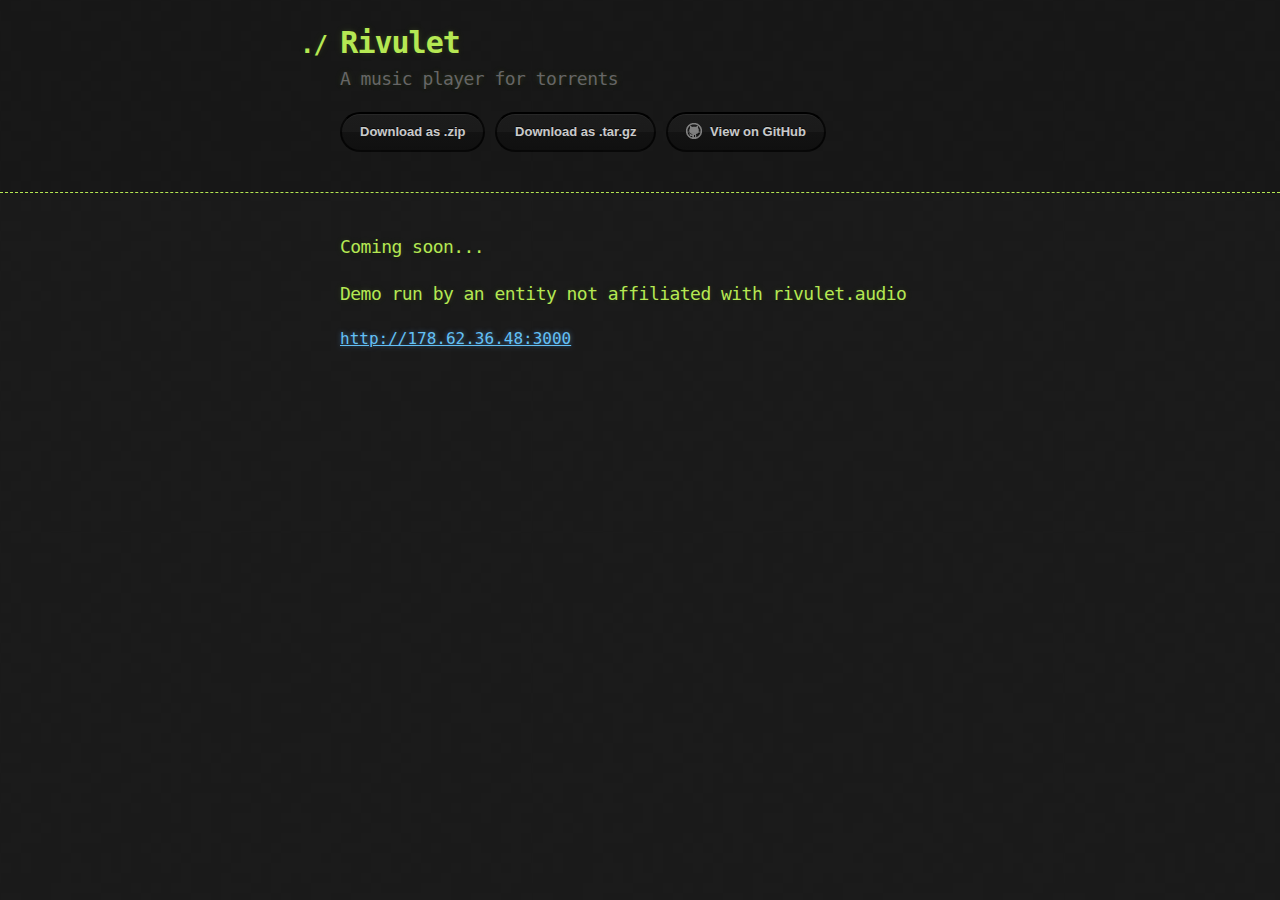
==== index.html @ 37670ca4 "Create gh-pages branch via GitHub" ====
<!DOCTYPE html>
<html>
  <head>
    <meta charset='utf-8'>
    <meta http-equiv="X-UA-Compatible" content="chrome=1">

    <link rel="stylesheet" type="text/css" href="stylesheets/stylesheet.css" media="screen">
    <link rel="stylesheet" type="text/css" href="stylesheets/pygment_trac.css" media="screen">
    <link rel="stylesheet" type="text/css" href="stylesheets/print.css" media="print">

    <title>Rivulet by rivuletaudio</title>
  </head>

  <body>

    <header>
      <div class="container">
        <h1>Rivulet</h1>
        <h2>A music player for torrents</h2>

        <section id="downloads">
          <a href="https://github.com/rivuletaudio/rivulet/zipball/master" class="btn">Download as .zip</a>
          <a href="https://github.com/rivuletaudio/rivulet/tarball/master" class="btn">Download as .tar.gz</a>
          <a href="https://github.com/rivuletaudio/rivulet" class="btn btn-github"><span class="icon"></span>View on GitHub</a>
        </section>
      </div>
    </header>

    <div class="container">
      <section id="main_content">
        <h3>
<a id="coming-soon" class="anchor" href="#coming-soon" aria-hidden="true"><span class="octicon octicon-link"></span></a>Coming soon...</h3>

<h3>
<a id="demo-run-by-an-entity-not-affiliated-with-rivuletaudio" class="anchor" href="#demo-run-by-an-entity-not-affiliated-with-rivuletaudio" aria-hidden="true"><span class="octicon octicon-link"></span></a>Demo run by an entity not affiliated with rivulet.audio</h3>

<p><a href="http://178.62.36.48:3000">http://178.62.36.48:3000</a></p>
      </section>
    </div>

    
  </body>
</html>
---- stylesheets/stylesheet.css ----
body {
  margin: 0;
  padding: 0;
  background: #151515 url("../images/bkg.png") 0 0;
  color: #eaeaea;
  font: 16px;
  line-height: 1.5;
  font-family: Monaco, "Bitstream Vera Sans Mono", "Lucida Console", Terminal, monospace;
}

/* General & 'Reset' Stuff */

.container {
  width: 90%;
  max-width: 600px;
  margin: 0 auto;
}

section {
  display: block;
  margin: 0 0 20px 0;
}

h1, h2, h3, h4, h5, h6 {
  margin: 0 0 20px;
}

li {
  line-height: 1.4 ;
}

/* Header, <header>
   header   - container
   h1       - project name
   h2       - project description
*/

header {
  background: rgba(0, 0, 0, 0.1);
  width: 100%;
  border-bottom: 1px dashed #b5e853;
  padding: 20px 0;
  margin: 0 0 40px 0;
}

header h1 {
  font-size: 30px;
  line-height: 1.5;
  margin: 0 0 0 -40px;
  font-weight: bold;
  font-family: Monaco, "Bitstream Vera Sans Mono", "Lucida Console", Terminal, monospace;
  color: #b5e853;
  text-shadow: 0 1px 1px rgba(0, 0, 0, 0.1),
               0 0 5px rgba(181, 232, 83, 0.1),
               0 0 10px rgba(181, 232, 83, 0.1);
  letter-spacing: -1px;
  -webkit-font-smoothing: antialiased;
}

header h1:before {
  content: "./ ";
  font-size: 24px;
}

header h2 {
  font-size: 18px;
  font-weight: 300;
  color: #666;
}

#downloads .btn {
  display: inline-block;
  text-align: center;
  margin: 0;
}

/* Main Content
*/

#main_content {
  width: 100%;
  -webkit-font-smoothing: antialiased;
}
section img {
  max-width: 100%
}

h1, h2, h3, h4, h5, h6 {
  font-weight: normal;
  font-family: Monaco, "Bitstream Vera Sans Mono", "Lucida Console", Terminal, monospace;
  color: #b5e853;
  letter-spacing: -0.03em;
  text-shadow: 0 1px 1px rgba(0, 0, 0, 0.1),
               0 0 5px rgba(181, 232, 83, 0.1),
               0 0 10px rgba(181, 232, 83, 0.1);
}

#main_content h1 {
  font-size: 30px;
}

#main_content h2 {
  font-size: 24px;
}

#main_content h3 {
  font-size: 18px;
}

#main_content h4 {
  font-size: 14px;
}

#main_content h5 {
  font-size: 12px;
  text-transform: uppercase;
  margin: 0 0 5px 0;
}

#main_content h6 {
  font-size: 12px;
  text-transform: uppercase;
  color: #999;
  margin: 0 0 5px 0;
}

dt {
  font-style: italic;
  font-weight: bold;
}

ul li {
  list-style: none;
}

ul li:before {
  content: ">>";
  font-family: Monaco, "Bitstream Vera Sans Mono", "Lucida Console", Terminal, monospace;
  font-size: 13px;
  color: #b5e853;
  margin-left: -37px;
  margin-right: 21px;
  line-height: 16px;
}

blockquote {
  color: #aaa;
  padding-left: 10px;
  border-left: 1px dotted #666;
}

pre {
  background: rgba(0, 0, 0, 0.9);
  border: 1px solid rgba(255, 255, 255, 0.15);
  padding: 10px;
  font-size: 14px;
  color: #b5e853;
  border-radius: 2px;
  -moz-border-radius: 2px;
  -webkit-border-radius: 2px;
  text-wrap: normal;
  overflow: auto;
  overflow-y: hidden;
}

table {
  width: 100%;
  margin: 0 0 20px 0;
}

th {
  text-align: left;
  border-bottom: 1px dashed #b5e853;
  padding: 5px 10px;
}

td {
  padding: 5px 10px;
}

hr {
  height: 0;
  border: 0;
  border-bottom: 1px dashed #b5e853;
  color: #b5e853;
}

/* Buttons
*/

.btn {
  display: inline-block;
  background: -webkit-linear-gradient(top, rgba(40, 40, 40, 0.3), rgba(35, 35, 35, 0.3) 50%, rgba(10, 10, 10, 0.3) 50%, rgba(0, 0, 0, 0.3));
  padding: 8px 18px;
  border-radius: 50px;
  border: 2px solid rgba(0, 0, 0, 0.7);
  border-bottom: 2px solid rgba(0, 0, 0, 0.7);
  border-top: 2px solid rgba(0, 0, 0, 1);
  color: rgba(255, 255, 255, 0.8);
  font-family: Helvetica, Arial, sans-serif;
  font-weight: bold;
  font-size: 13px;
  text-decoration: none;
  text-shadow: 0 -1px 0 rgba(0, 0, 0, 0.75);
  box-shadow: inset 0 1px 0 rgba(255, 255, 255, 0.05);
}

.btn:hover {
  background: -webkit-linear-gradient(top, rgba(40, 40, 40, 0.6), rgba(35, 35, 35, 0.6) 50%, rgba(10, 10, 10, 0.8) 50%, rgba(0, 0, 0, 0.8));
}

.btn .icon {
  display: inline-block;
  width: 16px;
  height: 16px;
  margin: 1px 8px 0 0;
  float: left;
}

.btn-github .icon {
  opacity: 0.6;
  background: url("../images/blacktocat.png") 0 0 no-repeat;
}

/* Links
   a, a:hover, a:visited
*/

a {
  color: #63c0f5;
  text-shadow: 0 0 5px rgba(104, 182, 255, 0.5);
}

/* Clearfix */

.cf:before, .cf:after {
  content:"";
  display:table;
}

.cf:after {
  clear:both;
}

.cf {
  zoom:1;
}
---- stylesheets/pygment_trac.css ----
.highlight .c { color: #999988; font-style: italic } /* Comment */
.highlight .err { color: #a61717; background-color: #e3d2d2 } /* Error */
.highlight .k { font-weight: bold } /* Keyword */
.highlight .o { font-weight: bold } /* Operator */
.highlight .cm { color: #999988; font-style: italic } /* Comment.Multiline */
.highlight .cp { color: #999999; font-weight: bold } /* Comment.Preproc */
.highlight .c1 { color: #999988; font-style: italic } /* Comment.Single */
.highlight .cs { color: #999999; font-weight: bold; font-style: italic } /* Comment.Special */
.highlight .gd { color: #000000; background-color: #ffdddd } /* Generic.Deleted */
.highlight .gd .x { color: #000000; background-color: #ffaaaa } /* Generic.Deleted.Specific */
.highlight .ge { font-style: italic } /* Generic.Emph */
.highlight .gr { color: #aa0000 } /* Generic.Error */
.highlight .gh { color: #999999 } /* Generic.Heading */
.highlight .gi { color: #000000; background-color: #ddffdd } /* Generic.Inserted */
.highlight .gi .x { color: #000000; background-color: #aaffaa } /* Generic.Inserted.Specific */
.highlight .go { color: #888888 } /* Generic.Output */
.highlight .gp { color: #555555 } /* Generic.Prompt */
.highlight .gs { font-weight: bold } /* Generic.Strong */
.highlight .gu { color: #800080; font-weight: bold; } /* Generic.Subheading */
.highlight .gt { color: #aa0000 } /* Generic.Traceback */
.highlight .kc { font-weight: bold } /* Keyword.Constant */
.highlight .kd { font-weight: bold } /* Keyword.Declaration */
.highlight .kn { font-weight: bold } /* Keyword.Namespace */
.highlight .kp { font-weight: bold } /* Keyword.Pseudo */
.highlight .kr { font-weight: bold } /* Keyword.Reserved */
.highlight .kt { color: #445588; font-weight: bold } /* Keyword.Type */
.highlight .m { color: #009999 } /* Literal.Number */
.highlight .s { color: #d14 } /* Literal.String */
.highlight .na { color: #008080 } /* Name.Attribute */
.highlight .nb { color: #0086B3 } /* Name.Builtin */
.highlight .nc { color: #445588; font-weight: bold } /* Name.Class */
.highlight .no { color: #008080 } /* Name.Constant */
.highlight .ni { color: #800080 } /* Name.Entity */
.highlight .ne { color: #990000; font-weight: bold } /* Name.Exception */
.highlight .nf { color: #990000; font-weight: bold } /* Name.Function */
.highlight .nn { color: #555555 } /* Name.Namespace */
.highlight .nt { color: #CBDFFF } /* Name.Tag */
.highlight .nv { color: #008080 } /* Name.Variable */
.highlight .ow { font-weight: bold } /* Operator.Word */
.highlight .w { color: #bbbbbb } /* Text.Whitespace */
.highlight .mf { color: #009999 } /* Literal.Number.Float */
.highlight .mh { color: #009999 } /* Literal.Number.Hex */
.highlight .mi { color: #009999 } /* Literal.Number.Integer */
.highlight .mo { color: #009999 } /* Literal.Number.Oct */
.highlight .sb { color: #d14 } /* Literal.String.Backtick */
.highlight .sc { color: #d14 } /* Literal.String.Char */
.highlight .sd { color: #d14 } /* Literal.String.Doc */
.highlight .s2 { color: #d14 } /* Literal.String.Double */
.highlight .se { color: #d14 } /* Literal.String.Escape */
.highlight .sh { color: #d14 } /* Literal.String.Heredoc */
.highlight .si { color: #d14 } /* Literal.String.Interpol */
.highlight .sx { color: #d14 } /* Literal.String.Other */
.highlight .sr { color: #009926 } /* Literal.String.Regex */
.highlight .s1 { color: #d14 } /* Literal.String.Single */
.highlight .ss { color: #990073 } /* Literal.String.Symbol */
.highlight .bp { color: #999999 } /* Name.Builtin.Pseudo */
.highlight .vc { color: #008080 } /* Name.Variable.Class */
.highlight .vg { color: #008080 } /* Name.Variable.Global */
.highlight .vi { color: #008080 } /* Name.Variable.Instance */
.highlight .il { color: #009999 } /* Literal.Number.Integer.Long */

.type-csharp .highlight .k { color: #0000FF }
.type-csharp .highlight .kt { color: #0000FF }
.type-csharp .highlight .nf { color: #000000; font-weight: normal }
.type-csharp .highlight .nc { color: #2B91AF }
.type-csharp .highlight .nn { color: #000000 }
.type-csharp .highlight .s { color: #A31515 }
.type-csharp .highlight .sc { color: #A31515 }
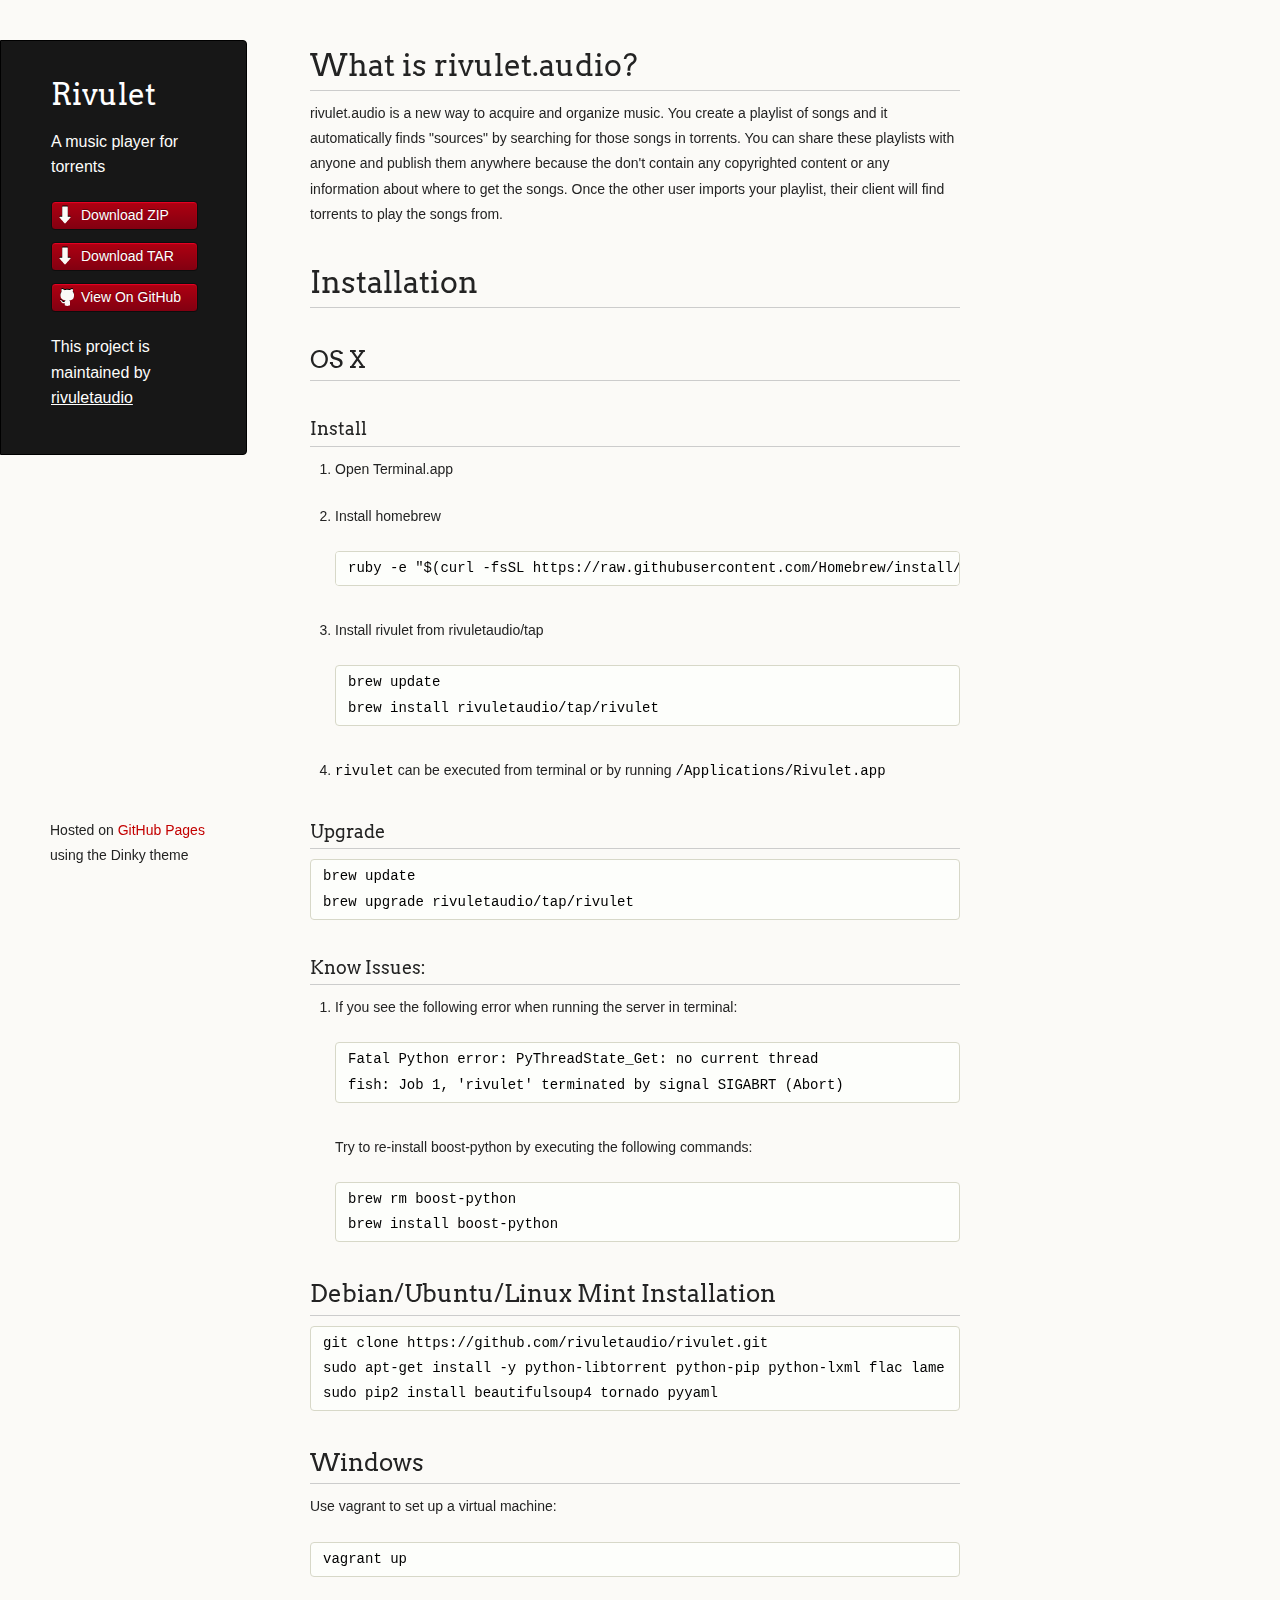
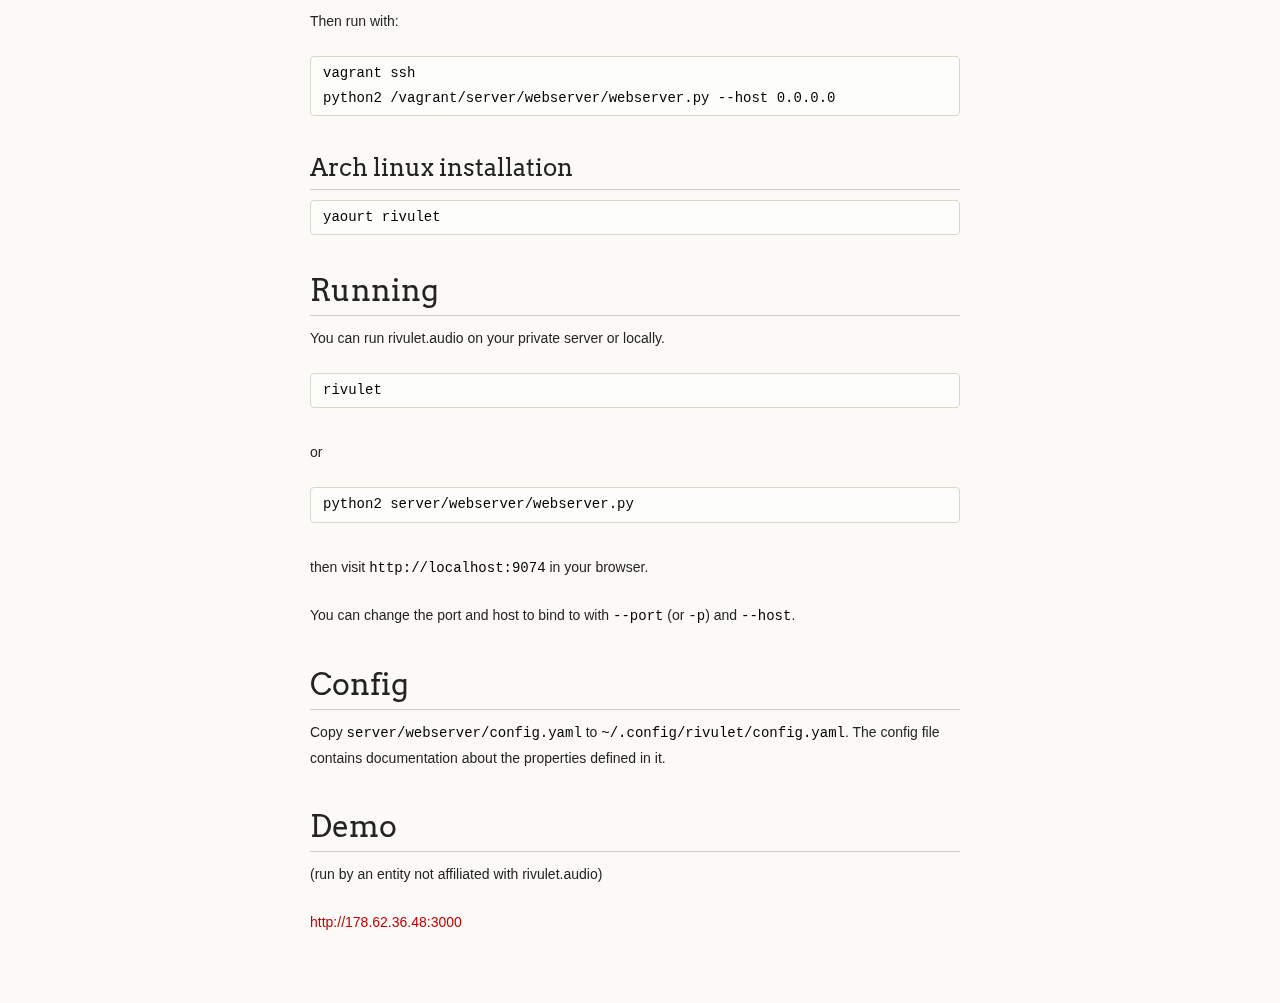
==== commit 90e41bd9: "Create gh-pages branch via GitHub" ====
--- a/index.html
+++ b/index.html
@@ -1,43 +1,165 @@
-<!DOCTYPE html>
+<!doctype html>
 <html>
   <head>
-    <meta charset='utf-8'>
+    <meta charset="utf-8">
     <meta http-equiv="X-UA-Compatible" content="chrome=1">
+    <title>Rivulet by rivuletaudio</title>
 
-    <link rel="stylesheet" type="text/css" href="stylesheets/stylesheet.css" media="screen">
-    <link rel="stylesheet" type="text/css" href="stylesheets/pygment_trac.css" media="screen">
-    <link rel="stylesheet" type="text/css" href="stylesheets/print.css" media="print">
+    <link rel="stylesheet" href="stylesheets/styles.css">
+    <link rel="stylesheet" href="stylesheets/pygment_trac.css">
+    <script src="javascripts/scale.fix.js"></script>
+    <meta name="viewport" content="width=device-width, initial-scale=1, user-scalable=no">
+    <!--[if lt IE 9]>
+    <script src="//html5shiv.googlecode.com/svn/trunk/html5.js"></script>
+    <![endif]-->
+  </head>
+  <body>
+    <div class="wrapper">
+      <header>
+        <h1 class="header">Rivulet</h1>
+        <p class="header">A music player for torrents</p>
 
-    <title>Rivulet by rivuletaudio</title>
-  </head>
+        <ul>
+          <li class="download"><a class="buttons" href="https://github.com/rivuletaudio/rivulet/zipball/master">Download ZIP</a></li>
+          <li class="download"><a class="buttons" href="https://github.com/rivuletaudio/rivulet/tarball/master">Download TAR</a></li>
+          <li><a class="buttons github" href="https://github.com/rivuletaudio/rivulet">View On GitHub</a></li>
+        </ul>
 
-  <body>
+        <p class="header">This project is maintained by <a class="header name" href="https://github.com/rivuletaudio">rivuletaudio</a></p>
 
-    <header>
-      <div class="container">
-        <h1>Rivulet</h1>
-        <h2>A music player for torrents</h2>
 
-        <section id="downloads">
-          <a href="https://github.com/rivuletaudio/rivulet/zipball/master" class="btn">Download as .zip</a>
-          <a href="https://github.com/rivuletaudio/rivulet/tarball/master" class="btn">Download as .tar.gz</a>
-          <a href="https://github.com/rivuletaudio/rivulet" class="btn btn-github"><span class="icon"></span>View on GitHub</a>
-        </section>
-      </div>
-    </header>
+      </header>
+      <section>
+        <h1>
+<a id="what-is-rivuletaudio" class="anchor" href="#what-is-rivuletaudio" aria-hidden="true"><span class="octicon octicon-link"></span></a>What is rivulet.audio?</h1>
 
-    <div class="container">
-      <section id="main_content">
-        <h3>
-<a id="coming-soon" class="anchor" href="#coming-soon" aria-hidden="true"><span class="octicon octicon-link"></span></a>Coming soon...</h3>
+<p>rivulet.audio is a new way to acquire and organize music. You create a playlist of songs and it automatically finds "sources" by searching for those songs in torrents. You can share these playlists with anyone and publish them anywhere because the don't contain any copyrighted content or any information about where to get the songs. Once the other user imports your playlist, their client will find torrents to play the songs from.</p>
+
+<h1>
+<a id="installation" class="anchor" href="#installation" aria-hidden="true"><span class="octicon octicon-link"></span></a>Installation</h1>
+
+<h2>
+<a id="os-x" class="anchor" href="#os-x" aria-hidden="true"><span class="octicon octicon-link"></span></a>OS X</h2>
 
 <h3>
-<a id="demo-run-by-an-entity-not-affiliated-with-rivuletaudio" class="anchor" href="#demo-run-by-an-entity-not-affiliated-with-rivuletaudio" aria-hidden="true"><span class="octicon octicon-link"></span></a>Demo run by an entity not affiliated with rivulet.audio</h3>
+<a id="install" class="anchor" href="#install" aria-hidden="true"><span class="octicon octicon-link"></span></a>Install</h3>
+
+<ol>
+<li><p>Open Terminal.app</p></li>
+<li>
+<p>Install homebrew</p>
+
+<pre><code>ruby -e "$(curl -fsSL https://raw.githubusercontent.com/Homebrew/install/master/install)"
+</code></pre>
+</li>
+<li>
+<p>Install rivulet from rivuletaudio/tap</p>
+
+<pre><code>brew update
+brew install rivuletaudio/tap/rivulet
+</code></pre>
+</li>
+<li><p><code>rivulet</code> can be executed from terminal or by running <code>/Applications/Rivulet.app</code></p></li>
+</ol>
+
+<h3>
+<a id="upgrade" class="anchor" href="#upgrade" aria-hidden="true"><span class="octicon octicon-link"></span></a>Upgrade</h3>
+
+<pre><code>brew update
+brew upgrade rivuletaudio/tap/rivulet
+</code></pre>
+
+<h3>
+<a id="know-issues" class="anchor" href="#know-issues" aria-hidden="true"><span class="octicon octicon-link"></span></a>Know Issues:</h3>
+
+<ol>
+<li>
+<p>If you see the following error when running the server in terminal:</p>
+
+<pre><code>Fatal Python error: PyThreadState_Get: no current thread
+fish: Job 1, 'rivulet' terminated by signal SIGABRT (Abort)
+</code></pre>
+
+<p>Try to re-install boost-python by executing the following commands:</p>
+
+<pre><code>brew rm boost-python
+brew install boost-python
+</code></pre>
+</li>
+</ol>
+
+<h2>
+<a id="debianubuntulinux-mint-installation" class="anchor" href="#debianubuntulinux-mint-installation" aria-hidden="true"><span class="octicon octicon-link"></span></a>Debian/Ubuntu/Linux Mint Installation</h2>
+
+<pre><code>git clone https://github.com/rivuletaudio/rivulet.git
+sudo apt-get install -y python-libtorrent python-pip python-lxml flac lame
+sudo pip2 install beautifulsoup4 tornado pyyaml
+</code></pre>
+
+<h2>
+<a id="windows" class="anchor" href="#windows" aria-hidden="true"><span class="octicon octicon-link"></span></a>Windows</h2>
+
+<p>Use vagrant to set up a virtual machine:</p>
+
+<pre><code>vagrant up
+</code></pre>
+
+<p>Then run with:</p>
+
+<pre><code>vagrant ssh
+python2 /vagrant/server/webserver/webserver.py --host 0.0.0.0
+</code></pre>
+
+<h2>
+<a id="arch-linux-installation" class="anchor" href="#arch-linux-installation" aria-hidden="true"><span class="octicon octicon-link"></span></a>Arch linux installation</h2>
+
+<pre><code>yaourt rivulet
+</code></pre>
+
+<h1>
+<a id="running" class="anchor" href="#running" aria-hidden="true"><span class="octicon octicon-link"></span></a>Running</h1>
+
+<p>You can run rivulet.audio on your private server or locally.</p>
+
+<pre><code>rivulet
+</code></pre>
+
+<p>or</p>
+
+<pre><code>python2 server/webserver/webserver.py
+</code></pre>
+
+<p>then visit <code>http://localhost:9074</code> in your browser.</p>
+
+<p>You can change the port and host to bind to with <code>--port</code> (or <code>-p</code>) and <code>--host</code>.</p>
+
+<h1>
+<a id="config" class="anchor" href="#config" aria-hidden="true"><span class="octicon octicon-link"></span></a>Config</h1>
+
+<p>Copy <code>server/webserver/config.yaml</code> to <code>~/.config/rivulet/config.yaml</code>. The config file contains documentation about the properties defined in it.</p>
+
+<h1>
+<a id="demo" class="anchor" href="#demo" aria-hidden="true"><span class="octicon octicon-link"></span></a>Demo</h1>
+
+<p>(run by an entity not affiliated with rivulet.audio)</p>
 
 <p><a href="http://178.62.36.48:3000">http://178.62.36.48:3000</a></p>
       </section>
+      <footer>
+        <p><small>Hosted on <a href="https://pages.github.com">GitHub Pages</a> using the Dinky theme</small></p>
+      </footer>
     </div>
+    <!--[if !IE]><script>fixScale(document);</script><![endif]-->
+		          <script type="text/javascript">
+            var gaJsHost = (("https:" == document.location.protocol) ? "https://ssl." : "http://www.");
+            document.write(unescape("%3Cscript src='" + gaJsHost + "google-analytics.com/ga.js' type='text/javascript'%3E%3C/script%3E"));
+          </script>
+          <script type="text/javascript">
+            try {
+              var pageTracker = _gat._getTracker("UA-60896426-1");
+            pageTracker._trackPageview();
+            } catch(err) {}
+          </script>
 
-    
   </body>
-</html>+</html>
--- a/stylesheets/styles.css
+++ b/stylesheets/styles.css
@@ -0,0 +1,423 @@
+@import url(https://fonts.googleapis.com/css?family=Arvo:400,700,400italic);
+
+/* MeyerWeb Reset */
+
+html, body, div, span, applet, object, iframe,
+h1, h2, h3, h4, h5, h6, p, blockquote, pre,
+a, abbr, acronym, address, big, cite, code,
+del, dfn, em, img, ins, kbd, q, s, samp,
+small, strike, strong, sub, sup, tt, var,
+b, u, i, center,
+dl, dt, dd, ol, ul, li,
+fieldset, form, label, legend,
+table, caption, tbody, tfoot, thead, tr, th, td,
+article, aside, canvas, details, embed,
+figure, figcaption, footer, header, hgroup,
+menu, nav, output, ruby, section, summary,
+time, mark, audio, video {
+  margin: 0;
+  padding: 0;
+  border: 0;
+  font: inherit;
+  vertical-align: baseline;
+}
+
+
+/* Base text styles */
+
+body {
+  padding:10px 50px 0 0;
+  font-family:"Helvetica Neue", Helvetica, Arial, sans-serif;
+	font-size: 14px;
+	color: #232323;
+	background-color: #FBFAF7;
+	margin: 0;
+	line-height: 1.8em;
+	-webkit-font-smoothing: antialiased;
+
+}
+
+h1, h2, h3, h4, h5, h6 {
+  color:#232323;
+  margin:36px 0 10px;
+}
+
+p, ul, ol, table, dl {
+  margin:0 0 22px;
+}
+
+h1, h2, h3 {
+	font-family: Arvo, Monaco, serif;
+  line-height:1.3;
+	font-weight: normal;
+}
+
+h1,h2, h3 {
+	display: block;
+	border-bottom: 1px solid #ccc;
+	padding-bottom: 5px;
+}
+
+h1 {
+	font-size: 30px;
+}
+
+h2 {
+	font-size: 24px;
+}
+
+h3 {
+	font-size: 18px;
+}
+
+h4, h5, h6 {
+	font-family: Arvo, Monaco, serif;
+	font-weight: 700;
+}
+
+a {
+  color:#C30000;
+  font-weight:200;
+  text-decoration:none;
+}
+
+a:hover {
+	text-decoration: underline;
+}
+
+a small {
+	font-size: 12px;
+}
+
+em {
+	font-style: italic;
+}
+
+strong {
+  font-weight:700;
+}
+
+ul {
+  list-style-position: inside;
+  list-style: disc;
+  padding-left: 25px;
+}
+
+ol {
+  list-style-position: inside;
+  list-style: decimal;
+  padding-left: 25px;
+}
+
+blockquote {
+  margin: 0;
+  padding: 0 0 0 20px;
+  font-style: italic;
+}
+
+dl, dt, dd, dl p {
+	font-color: #444;
+}
+
+dl dt {
+  font-weight: bold;
+}
+
+dl dd {
+  padding-left: 20px;
+  font-style: italic;
+}
+
+dl p {
+  padding-left: 20px;
+  font-style: italic;
+}
+
+hr {
+  border:0;
+  background:#ccc;
+  height:1px;
+  margin:0 0 24px;
+}
+
+/* Images */
+
+img {
+  position: relative;
+  margin: 0 auto;
+  max-width: 650px;
+  padding: 5px;
+  margin: 10px 0 32px 0;
+  border: 1px solid #ccc;
+}
+
+p img {
+  display: inline;
+  margin: 0;
+  padding: 0;
+  vertical-align: middle;
+  text-align: center;
+  border: none;
+}
+
+/* Code blocks */
+
+code, pre {
+	font-family: Monaco, "Bitstream Vera Sans Mono", "Lucida Console", Terminal, monospace;
+  color:#000;
+  font-size:14px;
+}
+
+pre {
+	padding: 4px 12px;
+  background: #FDFEFB;
+  border-radius:4px;
+  border:1px solid #D7D8C8;
+  overflow: auto;
+  overflow-y: hidden;
+	margin-bottom: 32px;
+}
+
+
+/* Tables */
+
+table {
+  width:100%;
+}
+
+table {
+  border: 1px solid #ccc;
+  margin-bottom: 32px;
+  text-align: left;
+ }
+
+th {
+  font-family: 'Arvo', Helvetica, Arial, sans-serif;
+	font-size: 18px;
+	font-weight: normal;
+  padding: 10px;
+  background: #232323;
+  color: #FDFEFB;
+ }
+
+td {
+  padding: 10px;
+	background: #ccc;
+ }
+
+
+/* Wrapper */
+.wrapper {
+  width:960px;
+}
+
+
+/* Header */
+
+header {
+	background-color: #171717;
+	color: #FDFDFB;
+  width:170px;
+  float:left;
+  position:fixed;
+	border: 1px solid #000;
+	-webkit-border-top-right-radius: 4px;
+	-webkit-border-bottom-right-radius: 4px;
+	-moz-border-radius-topright: 4px;
+	-moz-border-radius-bottomright: 4px;
+	border-top-right-radius: 4px;
+	border-bottom-right-radius: 4px;
+	padding: 34px 25px 22px 50px;
+	margin: 30px 25px 0 0;
+	-webkit-font-smoothing: antialiased;
+}
+
+p.header {
+	font-size: 16px;
+}
+
+h1.header {
+	font-family: Arvo, sans-serif;
+	font-size: 30px;
+	font-weight: 300;
+	line-height: 1.3em;
+	border-bottom: none;
+	margin-top: 0;
+}
+
+
+h1.header, a.header, a.name, header a{
+	color: #fff;
+}
+
+a.header {
+	text-decoration: underline;
+}
+
+a.name {
+	white-space: nowrap;
+}
+
+header ul {
+  list-style:none;
+  padding:0;
+}
+
+header li {
+	list-style-type: none;
+  width:132px;
+  height:15px;
+	margin-bottom: 12px;
+	line-height: 1em;
+	padding: 6px 6px 6px 7px;
+
+	background: #AF0011;
+	background: -moz-linear-gradient(top, #AF0011 0%, #820011 100%);
+  background: -webkit-gradient(linear, left top, left bottom, color-stop(0%,#f8f8f8), color-stop(100%,#dddddd));
+  background: -webkit-linear-gradient(top, #AF0011 0%,#820011 100%);
+  background: -o-linear-gradient(top, #AF0011 0%,#820011 100%);
+  background: -ms-linear-gradient(top, #AF0011 0%,#820011 100%);
+  background: linear-gradient(top, #AF0011 0%,#820011 100%);
+
+	border-radius:4px;
+  border:1px solid #0D0D0D;
+
+	-webkit-box-shadow: inset 0px 1px 1px 0 rgba(233,2,38, 1);
+	box-shadow: inset 0px 1px 1px 0 rgba(233,2,38, 1);
+
+}
+
+header li:hover {
+	background: #C3001D;
+	background: -moz-linear-gradient(top, #C3001D 0%, #950119 100%);
+  background: -webkit-gradient(linear, left top, left bottom, color-stop(0%,#f8f8f8), color-stop(100%,#dddddd));
+  background: -webkit-linear-gradient(top, #C3001D 0%,#950119 100%);
+  background: -o-linear-gradient(top, #C3001D 0%,#950119 100%);
+  background: -ms-linear-gradient(top, #C3001D 0%,#950119 100%);
+  background: linear-gradient(top, #C3001D 0%,#950119 100%);
+}
+
+a.buttons {
+	-webkit-font-smoothing: antialiased;
+	background: url(../images/arrow-down.png) no-repeat;
+	font-weight: normal;
+	text-shadow: rgba(0, 0, 0, 0.4) 0 -1px 0;
+	padding: 2px 2px 2px 22px;
+	height: 30px;
+}
+
+a.github {
+	background: url(../images/octocat-small.png) no-repeat 1px;
+}
+
+a.buttons:hover {
+	color: #fff;
+	text-decoration: none;
+}
+
+
+/* Section - for main page content */
+
+section {
+  width:650px;
+  float:right;
+  padding-bottom:50px;
+}
+
+
+/* Footer */
+
+footer {
+  width:170px;
+  float:left;
+  position:fixed;
+  bottom:10px;
+	padding-left: 50px;
+}
+
+@media print, screen and (max-width: 960px) {
+
+  div.wrapper {
+    width:auto;
+    margin:0;
+  }
+
+  header, section, footer {
+    float:none;
+    position:static;
+    width:auto;
+  }
+
+	footer {
+		border-top: 1px solid #ccc;
+		margin:0 84px 0 50px;
+		padding:0;
+	}
+
+  header {
+    padding-right:320px;
+  }
+
+  section {
+    padding:20px 84px 20px 50px;
+    margin:0 0 20px;
+  }
+
+  header a small {
+    display:inline;
+  }
+
+  header ul {
+    position:absolute;
+    right:130px;
+    top:84px;
+  }
+}
+
+@media print, screen and (max-width: 720px) {
+  body {
+    word-wrap:break-word;
+  }
+
+  header {
+    padding:10px 20px 0;
+		margin-right: 0;
+  }
+
+	section {
+    padding:10px 0 10px 20px;
+    margin:0 0 30px;
+  }
+
+	footer {
+		margin: 0 0 0 30px;
+	}
+
+  header ul, header p.view {
+    position:static;
+  }
+}
+
+@media print, screen and (max-width: 480px) {
+
+  header ul li.download {
+    display:none;
+  }
+
+	footer {
+		margin: 0 0 0 20px;
+	}
+
+	footer a{
+		display:block;
+	}
+
+}
+
+@media print {
+  body {
+    padding:0.4in;
+    font-size:12pt;
+    color:#444;
+  }
+}--- a/stylesheets/pygment_trac.css
+++ b/stylesheets/pygment_trac.css
@@ -1,3 +1,4 @@
+.highlight  { background: #ffffff; }
 .highlight .c { color: #999988; font-style: italic } /* Comment */
 .highlight .err { color: #a61717; background-color: #e3d2d2 } /* Error */
 .highlight .k { font-weight: bold } /* Keyword */
@@ -34,7 +35,7 @@
 .highlight .ne { color: #990000; font-weight: bold } /* Name.Exception */
 .highlight .nf { color: #990000; font-weight: bold } /* Name.Function */
 .highlight .nn { color: #555555 } /* Name.Namespace */
-.highlight .nt { color: #CBDFFF } /* Name.Tag */
+.highlight .nt { color: #000080 } /* Name.Tag */
 .highlight .nv { color: #008080 } /* Name.Variable */
 .highlight .ow { font-weight: bold } /* Operator.Word */
 .highlight .w { color: #bbbbbb } /* Text.Whitespace */
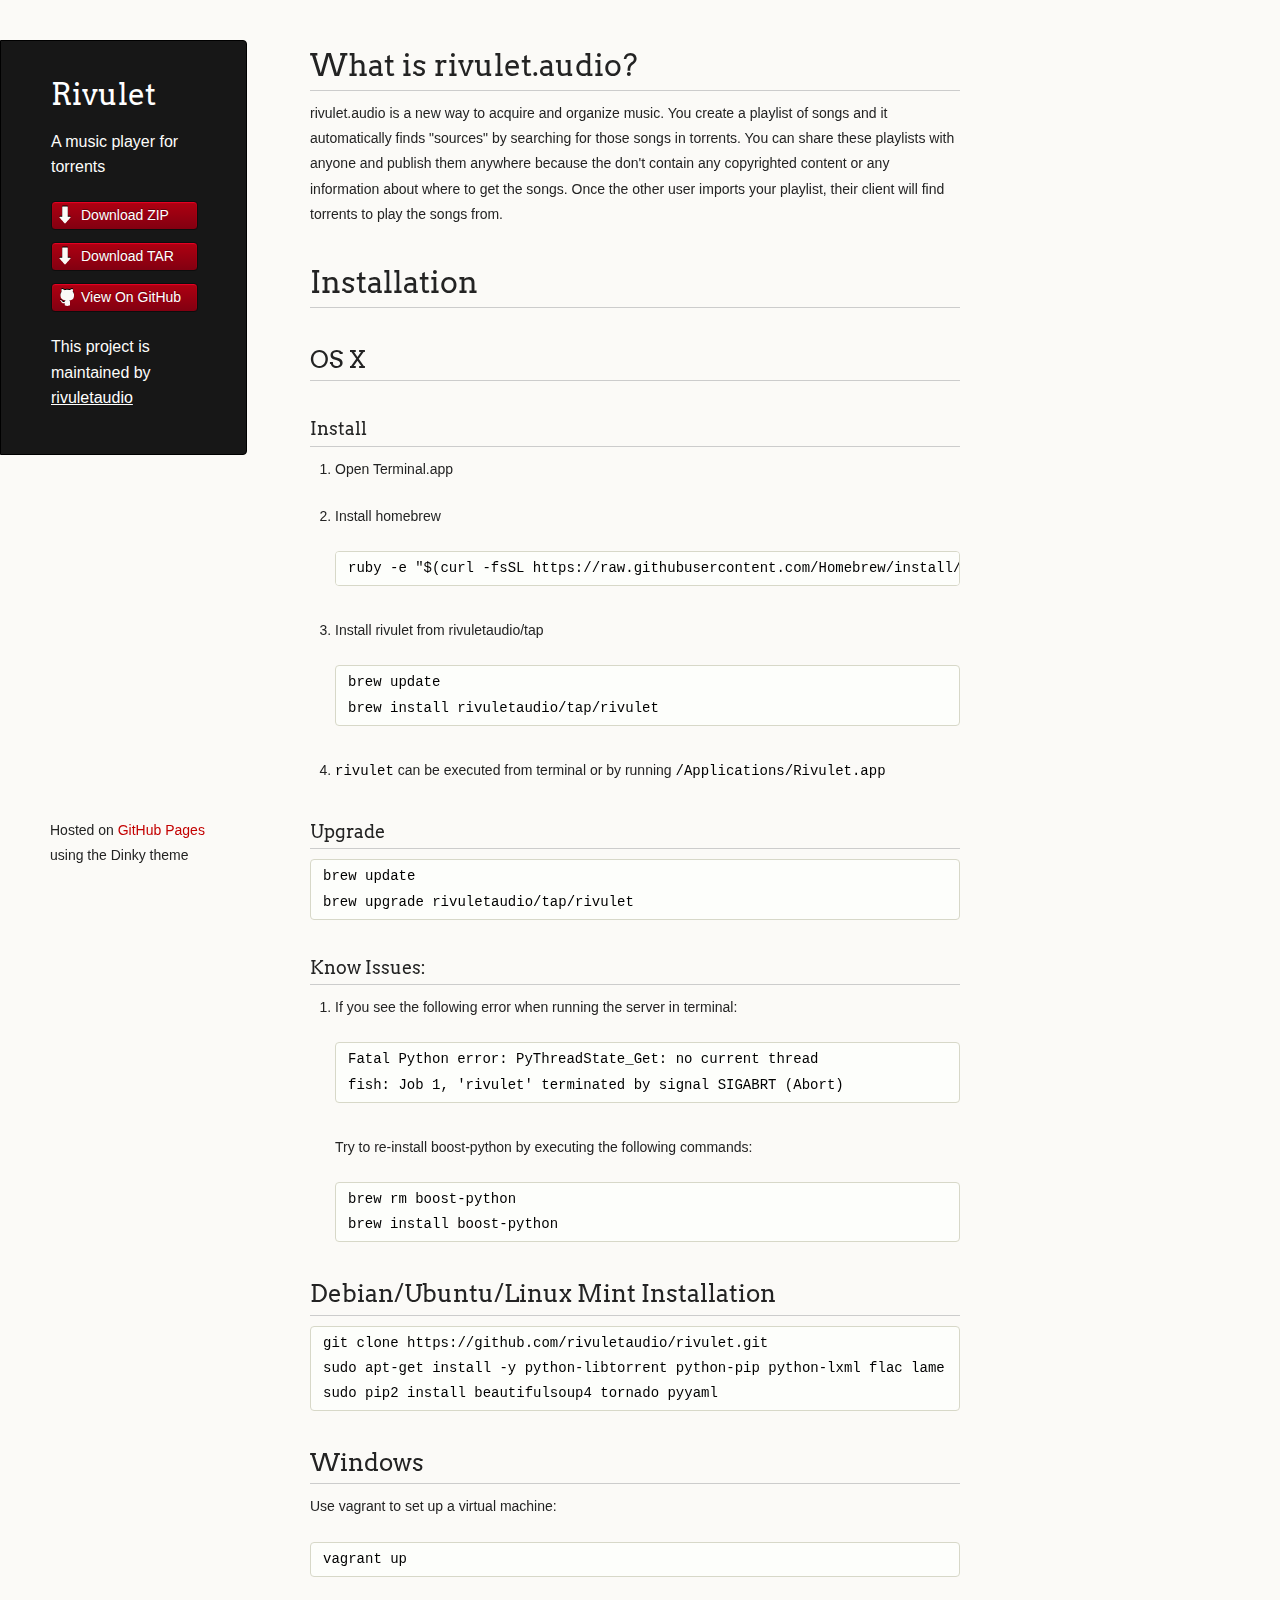
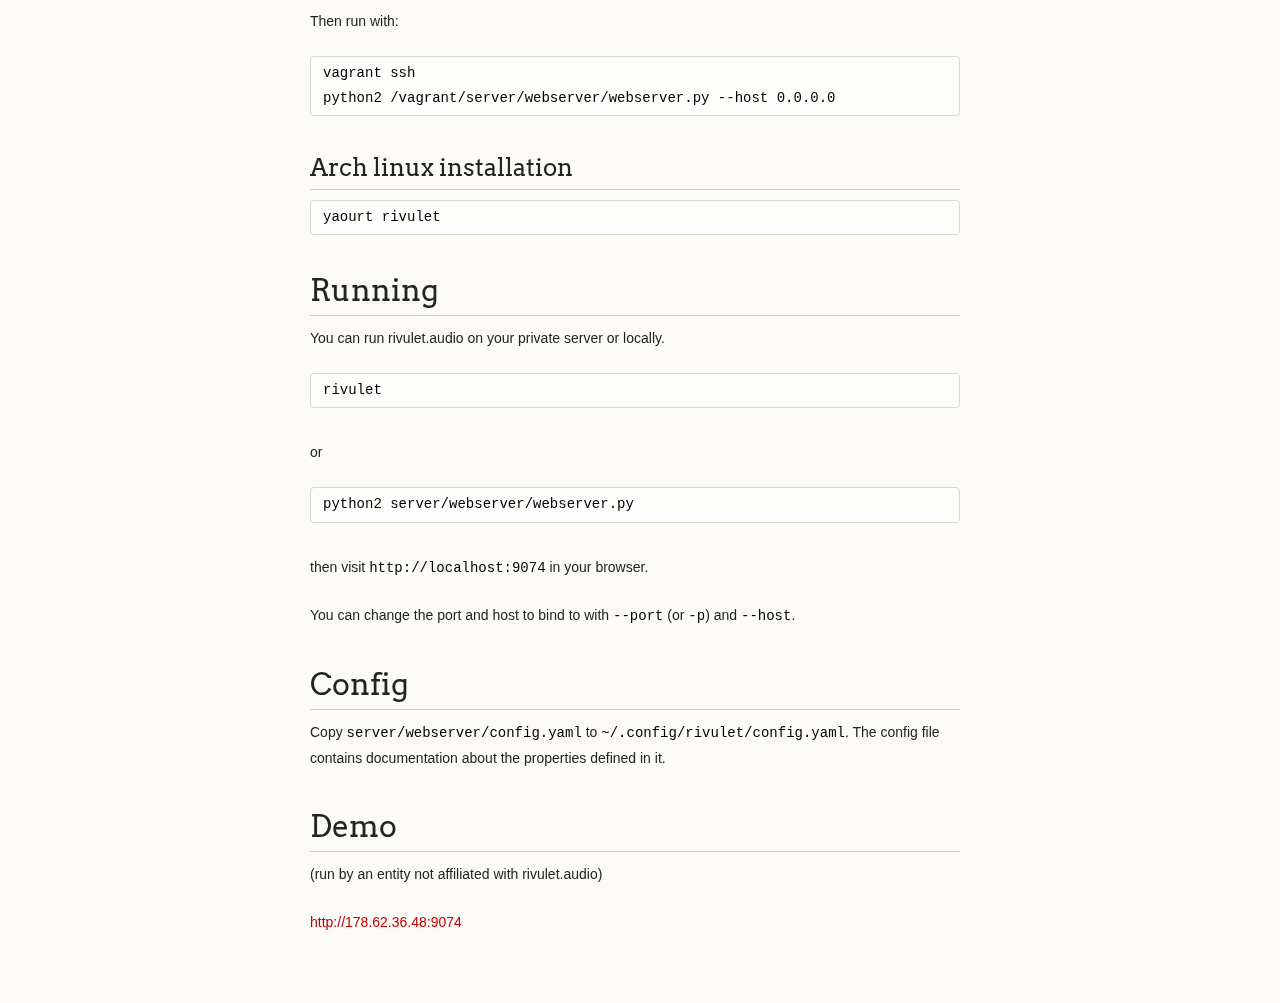
==== commit a37a1cc7: "Create gh-pages branch via GitHub" ====
--- a/index.html
+++ b/index.html
@@ -143,7 +143,7 @@
 
 <p>(run by an entity not affiliated with rivulet.audio)</p>
 
-<p><a href="http://178.62.36.48:3000">http://178.62.36.48:3000</a></p>
+<p><a href="http://178.62.36.48:9074">http://178.62.36.48:9074</a></p>
       </section>
       <footer>
         <p><small>Hosted on <a href="https://pages.github.com">GitHub Pages</a> using the Dinky theme</small></p>
